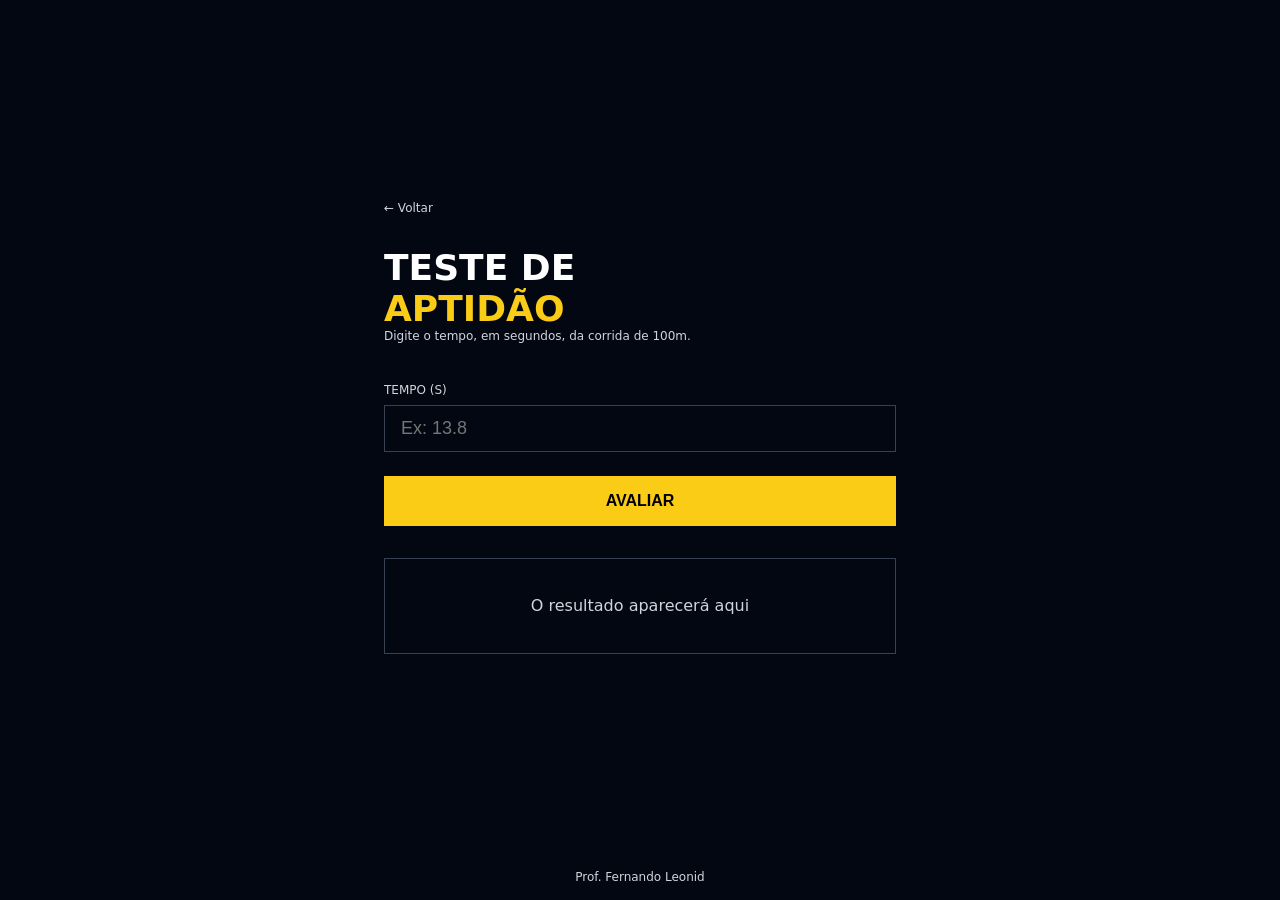
==== Exercicio - 01/index.html @ 78a2a11f "Comecçamdo os execicios" ====
<!DOCTYPE html>
<html lang="pt-BR">

<head>
  <meta charset="UTF-8" />
  <meta name="viewport" content="width=device-width, initial-scale=1.0" />
  <title>Teste de Aptidão</title>
  <link rel="stylesheet" href="style.css" />
  <link rel="stylesheet" href="app.js">
</head>

<body>
  <main>
    <div class="conteudo">
      <a href="../index.html" class="voltar">← Voltar</a>

      <h1>
        Teste de <span>Aptidão</span>
      </h1>
      <p class="descricao">
        Digite o tempo, em segundos, da corrida de 100m.
      </p>

      <label>Tempo (s)</label>
      <input type="number" placeholder="Ex: 13.8" />

      <button>Avaliar</button>

      <div class="resultado">
        O resultado aparecerá aqui
      </div>
    </div>
  </main>

  <footer>
    <p>Prof. Fernando Leonid</p>
  </footer>
</body>

</html>
---- Exercicio - 01/style.css ----
* {
    margin: 0;
    padding: 0;
    box-sizing: border-box;
  }
  
  body {
    background-color: #030712;
    min-height: 100vh;
    display: flex;
    flex-direction: column;
    font-family: system-ui, sans-serif;
  }
  
  main {
    flex: 1;
    display: flex;
    align-items: center;
    justify-content: center;
    padding: 2rem;
  }
  
  .conteudo {
    width: 100%;
    max-width: 32rem;
  }
  
  .voltar {
    display: block;
    margin-bottom: 2rem;
    color: #d1d5db;
    font-size: 0.75rem;
    text-decoration: none;
    transition: color 0.2s;
  }
  
  .voltar:hover {
    color: #facc15;
  }
  
  h1 {
    display: flex;
    flex-direction: column;
    font-size: 2.25rem;
    font-weight: 900;
    color: #fff;
    text-transform: uppercase;
  }
  
  h1 span {
    color: #facc15;
  }
  
  .descricao {
    margin-bottom: 2.5rem;
    color: #d1d5db;
    font-size: 0.75rem;
  }
  
  label {
    display: block;
    margin-bottom: 0.5rem;
    color: #d1d5db;
    font-size: 0.75rem;
    text-transform: uppercase;
  }
  
  input {
    width: 100%;
    padding: 0.75rem 1rem;
    margin-bottom: 1.5rem;
    color: #fff;
    font-size: 1.125rem;
    background: transparent;
    border: 1px solid #374151;
    outline: none;
    transition: border-color 0.2s;
  }
  
  input:focus {
    border-color: #facc15;
  }
  
  button {
    width: 100%;
    padding: 1rem;
    margin-bottom: 2rem;
    color: #000;
    font-weight: 900;
    font-size: 1rem;
    background-color: #facc15;
    border: none;
    text-transform: uppercase;
    cursor: pointer;
    transition: background-color 0.2s;
  }
  
  button:hover {
    background-color: #fde047;
  }
  
  .resultado {
    display: flex;
    min-height: 6rem;
    padding: 1.5rem;
    text-align: center;
    color: #d1d5db;
    border: 1px solid #374151;
    align-items: center;
    justify-content: center;
  }
  
  footer {
    display: flex;
    align-items: flex-end;
    justify-content: center;
  }
  
  footer p {
    color: #d1d5db;
    font-size: 0.75rem;
    text-align: center;
    padding: 1rem;
  }
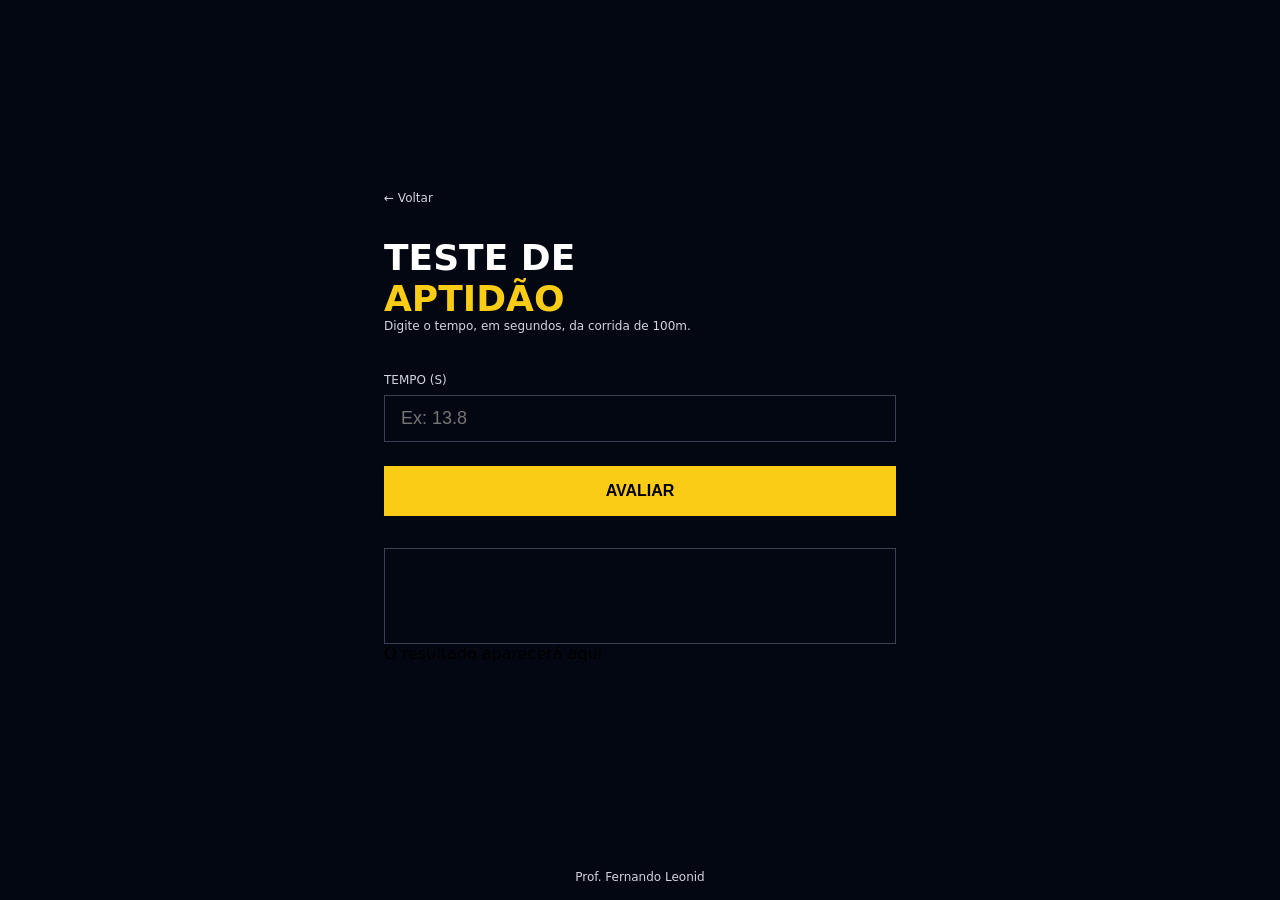
==== commit 744f4bd8: "Exercicio-03" ====
--- a/Exercicio - 01/index.html
+++ b/Exercicio - 01/index.html
@@ -6,7 +6,7 @@
   <meta name="viewport" content="width=device-width, initial-scale=1.0" />
   <title>Teste de Aptidão</title>
   <link rel="stylesheet" href="style.css" />
-  <link rel="stylesheet" href="app.js">
+  <script src="app.js" defer></script>
 </head>
 
 <body>
@@ -22,11 +22,11 @@
       </p>
 
       <label>Tempo (s)</label>
-      <input type="number" placeholder="Ex: 13.8" />
+      <input id="tempo" type="number" placeholder="Ex: 13.8" />
 
-      <button>Avaliar</button>
+      <button onclick="handleClick()">Avaliar</button>
 
-      <div class="resultado">
+      <div id="resultado" class="resultado"></div>
         O resultado aparecerá aqui
       </div>
     </div>
--- a/Exercicio - 01/style.css
+++ b/Exercicio - 01/style.css
@@ -121,4 +121,14 @@
     font-size: 0.75rem;
     text-align: center;
     padding: 1rem;
+  }
+
+  .resultado.tempo1 {
+    border: 2px solid #14532d;
+    box-shadow: 0 0 16px #14532d;
+  }
+
+  .resultado.tempo2 {
+    border: 2px solid #7f1d1d;
+    box-shadow: 0 0 16px #7f1d1d;
   }
